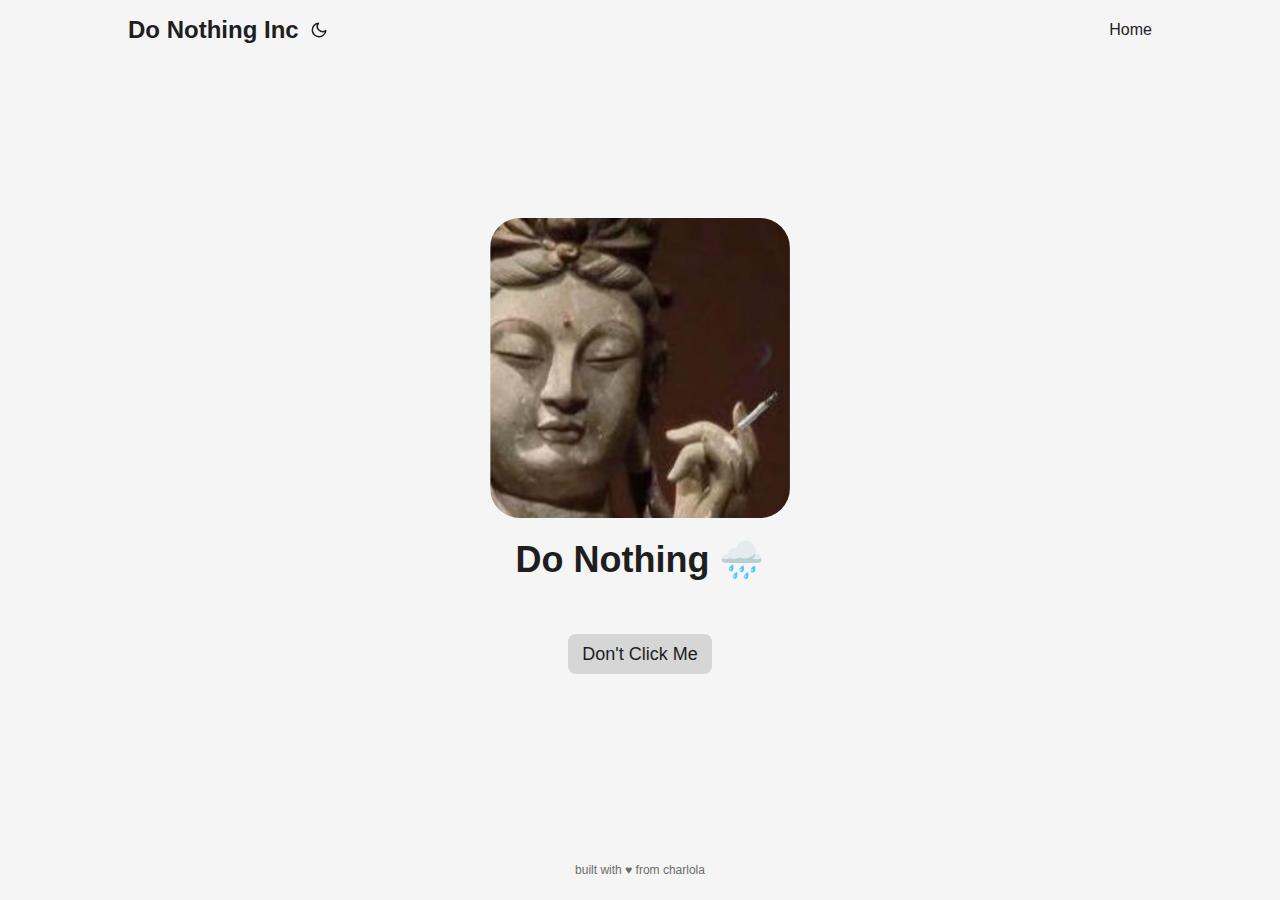
==== index.html @ af5cbb63 "new commit" ====
<!DOCTYPE html>
<html lang="en" dir="auto">

<head>
	<meta name="generator" content="Hugo 0.101.0" /><meta charset="utf-8">
<meta http-equiv="X-UA-Compatible" content="IE=edge">
<meta name="viewport" content="width=device-width, initial-scale=1, shrink-to-fit=no">
<meta name="robots" content="index, follow">
<title>Do Nothing Inc</title>

<meta name="description" content="">
<meta name="author" content="Do Nothing Inc">
<link rel="canonical" href="/" />
<link crossorigin="anonymous" href="/assets/css/stylesheet.min.ab0382e1caec076519c295cafd73aff8515200d98979dd2f3a7a3efe6a1775ed.css" integrity="sha256-qwOC4crsB2UZwpXK/XOv&#43;FFSANmJed0vOno&#43;/moXde0=" rel="preload stylesheet" as="style">
<link rel="preload" href="/images/budda.png" as="image">
<link rel="icon" href="/images/favicon.ico">
<link rel="icon" type="image/png" sizes="16x16" href="/images/favicon-16x16.png">
<link rel="icon" type="image/png" sizes="32x32" href="/images/favicon-32x32.png">
<link rel="apple-touch-icon" href="/images/apple-touch-icon.png">
<link rel="mask-icon" href="/images/apple-touch-icon.png">
<meta name="theme-color" content="#2e2e33">
<meta name="msapplication-TileColor" content="#2e2e33">
<link rel="alternate" type="application/rss+xml" href="/index.xml">
<noscript>
    <style>
        #theme-toggle,
        .top-link {
            display: none;
        }

    </style>
    <style>
        @media (prefers-color-scheme: dark) {
            :root {
                --theme: rgb(29, 30, 32);
                --entry: rgb(46, 46, 51);
                --primary: rgb(218, 218, 219);
                --secondary: rgb(155, 156, 157);
                --tertiary: rgb(65, 66, 68);
                --content: rgb(196, 196, 197);
                --hljs-bg: rgb(46, 46, 51);
                --code-bg: rgb(55, 56, 62);
                --border: rgb(51, 51, 51);
            }

            .list {
                background: var(--theme);
            }

            .list:not(.dark)::-webkit-scrollbar-track {
                background: 0 0;
            }

            .list:not(.dark)::-webkit-scrollbar-thumb {
                border-color: var(--theme);
            }
        }

    </style>
</noscript>
</head>

<body class="list" id="top">
<script>
    if (localStorage.getItem("pref-theme") === "dark") {
        document.body.classList.add('dark');
    } else if (localStorage.getItem("pref-theme") === "light") {
        document.body.classList.remove('dark')
    } else if (window.matchMedia('(prefers-color-scheme: dark)').matches) {
        document.body.classList.add('dark');
    }

</script>

<header class="header">
    <nav class="nav">
        <div class="logo">
            <a href="" accesskey="h" title="Do Nothing Inc (Alt + H)">Do Nothing Inc</a>
            <span class="logo-switches">
                <button id="theme-toggle" accesskey="t" title="(Alt + T)">
                    <svg id="moon" xmlns="http://www.w3.org/2000/svg" width="24" height="24" viewBox="0 0 24 24"
                        fill="none" stroke="currentColor" stroke-width="2" stroke-linecap="round"
                        stroke-linejoin="round">
                        <path d="M21 12.79A9 9 0 1 1 11.21 3 7 7 0 0 0 21 12.79z"></path>
                    </svg>
                    <svg id="sun" xmlns="http://www.w3.org/2000/svg" width="24" height="24" viewBox="0 0 24 24"
                        fill="none" stroke="currentColor" stroke-width="2" stroke-linecap="round"
                        stroke-linejoin="round">
                        <circle cx="12" cy="12" r="5"></circle>
                        <line x1="12" y1="1" x2="12" y2="3"></line>
                        <line x1="12" y1="21" x2="12" y2="23"></line>
                        <line x1="4.22" y1="4.22" x2="5.64" y2="5.64"></line>
                        <line x1="18.36" y1="18.36" x2="19.78" y2="19.78"></line>
                        <line x1="1" y1="12" x2="3" y2="12"></line>
                        <line x1="21" y1="12" x2="23" y2="12"></line>
                        <line x1="4.22" y1="19.78" x2="5.64" y2="18.36"></line>
                        <line x1="18.36" y1="5.64" x2="19.78" y2="4.22"></line>
                    </svg>
                </button>
            </span>
        </div>
        <ul id="menu">
            <li>
                <a href="/" title="Home"><span>Home</span></a>
            </li>
        </ul>
    </nav>
</header>
<main class="main"><div class="profile">
    <div class="profile_inner"><img src="/images/budda.png" alt="my image"
            height="300" width="300" />
        <h1>Do Nothing 🌧️</h1>
        <div class="profile-description"></div><div class="social-icons">
</div>

        <div class="buttons">
            <a class="button" href="https://www.youtube.com/watch?v=dQw4w9WgXcQ" rel="noopener" title="Don&#39;t Click Me">
                <span class="button-inner">Don&#39;t Click Me</span>
            </a>
        </div>
    </div>
</div>

    </main>
    
<footer class="footer">
    <span> built with ♥ from charlola
      
</footer>
<a href="#top" aria-label="go to top" title="Go to Top (Alt + G)" class="top-link" id="top-link" accesskey="g">
    <svg xmlns="http://www.w3.org/2000/svg" viewBox="0 0 12 6" fill="currentColor">
        <path d="M12 6H0l6-6z" />
    </svg>
</a>


<script>
    let menu = document.getElementById('menu')
    if (menu) {
        menu.scrollLeft = localStorage.getItem("menu-scroll-position");
        menu.onscroll = function () {
            localStorage.setItem("menu-scroll-position", menu.scrollLeft);
        }
    }

    document.querySelectorAll('a[href^="#"]').forEach(anchor => {
        anchor.addEventListener("click", function (e) {
            e.preventDefault();
            var id = this.getAttribute("href").substr(1);
            if (!window.matchMedia('(prefers-reduced-motion: reduce)').matches) {
                document.querySelector(`[id='${decodeURIComponent(id)}']`).scrollIntoView({
                    behavior: "smooth"
                });
            } else {
                document.querySelector(`[id='${decodeURIComponent(id)}']`).scrollIntoView();
            }
            if (id === "top") {
                history.replaceState(null, null, " ");
            } else {
                history.pushState(null, null, `#${id}`);
            }
        });
    });

</script>
<script>
    var mybutton = document.getElementById("top-link");
    window.onscroll = function () {
        if (document.body.scrollTop > 800 || document.documentElement.scrollTop > 800) {
            mybutton.style.visibility = "visible";
            mybutton.style.opacity = "1";
        } else {
            mybutton.style.visibility = "hidden";
            mybutton.style.opacity = "0";
        }
    };

</script>
<script>
    document.getElementById("theme-toggle").addEventListener("click", () => {
        if (document.body.className.includes("dark")) {
            document.body.classList.remove('dark');
            localStorage.setItem("pref-theme", 'light');
        } else {
            document.body.classList.add('dark');
            localStorage.setItem("pref-theme", 'dark');
        }
    })

</script>
</body>

</html>
---- assets/css/stylesheet.min.ab0382e1caec076519c295cafd73aff8515200d98979dd2f3a7a3efe6a1775ed.css ----
:root{--gap:24px;--content-gap:20px;--nav-width:1024px;--main-width:720px;--header-height:60px;--footer-height:60px;--radius:8px;--theme:rgb(255, 255, 255);--entry:rgb(255, 255, 255);--primary:rgb(30, 30, 30);--secondary:rgb(108, 108, 108);--tertiary:rgb(214, 214, 214);--content:rgb(31, 31, 31);--hljs-bg:rgb(28, 29, 33);--code-bg:rgb(245, 245, 245);--border:rgb(238, 238, 238)}.dark{--theme:rgb(29, 30, 32);--entry:rgb(46, 46, 51);--primary:rgb(218, 218, 219);--secondary:rgb(155, 156, 157);--tertiary:rgb(65, 66, 68);--content:rgb(196, 196, 197);--hljs-bg:rgb(46, 46, 51);--code-bg:rgb(55, 56, 62);--border:rgb(51, 51, 51)}.list{background:var(--code-bg)}.dark.list{background:var(--theme)}*,::after,::before{box-sizing:border-box}html{-webkit-tap-highlight-color:transparent;overflow-y:scroll}a,button,body,h1,h2,h3,h4,h5,h6{color:var(--primary)}body{font-family:-apple-system,BlinkMacSystemFont,segoe ui,Roboto,Oxygen,Ubuntu,Cantarell,open sans,helvetica neue,sans-serif;font-size:18px;line-height:1.6;word-break:break-word;background:var(--theme)}article,aside,figcaption,figure,footer,header,hgroup,main,nav,section,table{display:block}h1,h2,h3,h4,h5,h6{line-height:1.2}h1,h2,h3,h4,h5,h6,p{margin-top:0;margin-bottom:0}ul{padding:0}a{text-decoration:none}body,figure,ul{margin:0}table{width:100%;border-collapse:collapse;border-spacing:0;overflow-x:auto;word-break:keep-all}button,input,textarea{padding:0;font:inherit;background:0 0;border:0}input,textarea{outline:0}button,input[type=button],input[type=submit]{cursor:pointer}input:-webkit-autofill,textarea:-webkit-autofill{box-shadow:0 0 0 50px var(--theme)inset}img{display:block;max-width:100%}::-webkit-scrollbar-track{background:0 0}.list:not(.dark)::-webkit-scrollbar-track{background:var(--code-bg)}::-webkit-scrollbar-thumb{background:var(--tertiary);border:5px solid var(--theme);border-radius:var(--radius)}.list:not(.dark)::-webkit-scrollbar-thumb{border:5px solid var(--code-bg)}::-webkit-scrollbar-thumb:hover{background:var(--secondary)}.not-found{position:absolute;left:0;right:0;display:flex;align-items:center;justify-content:center;height:80%;font-size:160px;font-weight:700}.archive-posts{width:100%;font-size:16px}.archive-year{margin-top:40px}.archive-year:not(:last-of-type){border-bottom:2px solid var(--border)}.archive-month{display:flex;align-items:flex-start;padding:10px 0}.archive-month-header{margin:25px 0;width:200px}.archive-month:not(:last-of-type){border-bottom:1px solid var(--border)}.archive-entry{position:relative;padding:5px;margin:10px 0}.archive-entry-title{margin:5px 0;font-weight:400}.archive-count,.archive-meta{color:var(--secondary);font-size:14px}.footer,.top-link{font-size:12px;color:var(--secondary)}.footer{max-width:calc(var(--main-width) + var(--gap) * 2);margin:auto;padding:calc((var(--footer-height) - var(--gap))/2)var(--gap);text-align:center;line-height:24px}.footer span{margin-inline-start:1px;margin-inline-end:1px}.footer span:last-child{white-space:nowrap}.footer a{color:inherit;border-bottom:1px solid var(--secondary)}.footer a:hover{border-bottom:1px solid var(--primary)}.top-link{visibility:hidden;position:fixed;bottom:60px;right:30px;z-index:99;background:var(--tertiary);width:42px;height:42px;padding:12px;border-radius:64px;transition:visibility .5s,opacity .8s linear}.top-link,.top-link svg{filter:drop-shadow(0 0 0 var(--theme))}.footer a:hover,.top-link:hover{color:var(--primary)}.top-link:focus,#theme-toggle:focus{outline:0}.nav{display:flex;flex-wrap:wrap;justify-content:space-between;max-width:calc(var(--nav-width) + var(--gap) * 2);margin-inline-start:auto;margin-inline-end:auto;line-height:var(--header-height)}.nav a{display:block}.logo,#menu{display:flex;margin:auto var(--gap)}.logo{flex-wrap:inherit}.logo a{font-size:24px;font-weight:700}.logo a img{display:inline;vertical-align:middle;pointer-events:none;transform:translate(0,-10%);border-radius:6px;margin-inline-end:8px}#theme-toggle svg{height:18px}button#theme-toggle{font-size:26px;margin:auto 4px}body.dark #moon{vertical-align:middle;display:none}body:not(.dark) #sun{display:none}#menu{list-style:none;word-break:keep-all;overflow-x:auto;white-space:nowrap}#menu li+li{margin-inline-start:var(--gap)}#menu a{font-size:16px}#menu .active{font-weight:500;border-bottom:2px solid}.lang-switch li,.lang-switch ul,.logo-switches{display:inline-flex;margin:auto 4px}.lang-switch{display:flex;flex-wrap:inherit}.lang-switch a{margin:auto 3px;font-size:16px;font-weight:500}.logo-switches{flex-wrap:inherit}.main{position:relative;min-height:calc(100vh - var(--header-height) - var(--footer-height));max-width:calc(var(--main-width) + var(--gap) * 2);margin:auto;padding:var(--gap)}.page-header h1{font-size:40px}.pagination{display:flex}.pagination a{color:var(--theme);font-size:13px;line-height:36px;background:var(--primary);border-radius:calc(36px/2);padding:0 16px}.pagination .next{margin-inline-start:auto}.social-icons{padding:12px 0}.social-icons a:not(:last-of-type){margin-inline-end:12px}.social-icons a svg{height:26px;width:26px}code{direction:ltr}div.highlight,pre{position:relative}.copy-code{display:none;position:absolute;top:4px;right:4px;color:rgba(255,255,255,.8);background:rgba(78,78,78,.8);border-radius:var(--radius);padding:0 5px;font-size:14px;user-select:none}div.highlight:hover .copy-code,pre:hover .copy-code{display:block}.first-entry{position:relative;display:flex;flex-direction:column;justify-content:center;min-height:320px;margin:var(--gap)0 calc(var(--gap) * 2)}.first-entry .entry-header{overflow:hidden;display:-webkit-box;-webkit-box-orient:vertical;-webkit-line-clamp:3}.first-entry .entry-header h1{font-size:34px;line-height:1.3}.first-entry .entry-content{margin:14px 0;font-size:16px;-webkit-line-clamp:3}.first-entry .entry-content-project{margin:14px 0;font-size:16px;-webkit-line-clamp:3}.first-entry .entry-footer{font-size:14px}.home-info .entry-content{-webkit-line-clamp:unset;text-align:justify}.post-entry-project,.post-entry{position:relative;margin-bottom:var(--gap);padding:var(--gap);background:var(--entry);border-radius:var(--radius);transition:transform .1s;border:1px solid var(--border);border-color:#c3c3c3}.post-entry:active{transform:scale(.96)}.post-entry-project:active{transform:scale(.96)}.tag-entry .entry-cover{display:none}.entry-header h2{font-size:24px;line-height:1.3}.profilebox{display:flex}.profilepic{height:auto;display:inline-block;margin:8px 0;line-height:1.6;overflow:hidden;display:-webkit-box;-webkit-box-orient:vertical;-webkit-line-clamp:2}.entry-content{margin:8px 0;color:var(--secondary);font-size:14px;line-height:1.6;overflow:hidden;display:-webkit-box;-webkit-box-orient:vertical;-webkit-line-clamp:2}.entry-content-project{margin:8px 0;color:var(--secondary);font-size:16px;-webkit-box-orient:vertical;-webkit-line-clamp:2}.entry-footer{color:var(--secondary);font-size:13px}.entry-link{position:absolute;left:0;right:0;top:0;bottom:0}.entry-cover,.entry-isdraft{font-size:14px;color:var(--secondary)}.entry-cover{margin-bottom:var(--gap);text-align:center}.entry-cover img{border-radius:var(--radius);pointer-events:none;width:100%;height:auto}.entry-cover a{color:var(--secondary);box-shadow:0 1px 0 var(--primary)}.page-header,.post-header{margin:24px auto var(--content-gap)}.post-title{margin-bottom:2px;font-size:40px}.post-description{margin-top:10px;margin-bottom:5px;text-align:justify}.post-meta,.breadcrumbs{color:var(--secondary);font-size:14px;display:flex;flex-wrap:wrap}.post-meta .i18n_list li{display:inline-flex;list-style:none;margin:auto 3px;box-shadow:0 1px 0 var(--secondary)}.breadcrumbs a{font-size:16px}.post-content{color:var(--content)}.post-content h3,.post-content h4,.post-content h5,.post-content h6{margin:24px 0 16px}.post-content h1{margin:40px auto 32px;font-size:40px}.post-content h2{margin:32px auto 24px;font-size:32px}.post-content h3{font-size:24px}.post-content h4{font-size:16px}.post-content h5{font-size:14px}.post-content h6{font-size:12px}.post-content a,.toc a:hover{box-shadow:0 1px}.post-content a code{margin:auto 0;border-radius:0;box-shadow:0 -1px 0 var(--primary)inset}.post-content del{text-decoration:none;background:linear-gradient(to right,var(--primary) 100%,transparent 0)0/1px 1px repeat-x}.post-content dl,.post-content ol,.post-content p,.post-content figure,.post-content ul{margin-bottom:var(--content-gap);text-align:justify}.post-content ol,.post-content ul{padding-inline-start:20px}.post-content li{margin-top:5px}.post-content li p{margin-bottom:0}.post-content dl{display:flex;flex-wrap:wrap;margin:0}.post-content dt{width:25%;font-weight:700}.post-content dd{width:75%;margin-inline-start:0;padding-inline-start:10px}.post-content dd~dd,.post-content dt~dt{margin-top:10px}.post-content table{margin-bottom:32px}.post-content table th,.post-content table:not(.highlighttable,.highlight table,.gist .highlight) td{min-width:80px;padding:12px 8px;line-height:1.5;border-bottom:1px solid var(--border)}.post-content table th{font-size:14px;text-align:start}.post-content table:not(.highlighttable) td code:only-child{margin:auto 0}.post-content .highlight table{border-radius:var(--radius)}.post-content .highlight:not(table){margin:10px auto;background:var(--hljs-bg)!important;border-radius:var(--radius)}.post-content li>.highlight{margin-inline-end:0}.post-content ul pre{margin-inline-start:calc(var(--gap) * -2)}.post-content .highlight pre{margin:0}.post-content .highlighttable{table-layout:fixed}.post-content .highlighttable td:first-child{width:40px}.post-content .highlighttable td .linenodiv{padding-inline-end:0!important}.post-content .highlighttable td .highlight,.post-content .highlighttable td .linenodiv pre{margin-bottom:0}.post-content .highlighttable td .highlight pre code::-webkit-scrollbar{display:none}.post-content code{margin:auto 4px;padding:4px 6px;font-size:.78em;line-height:1.5;background:var(--code-bg);border-radius:2px}.post-content pre code{display:block;margin:auto 0;padding:10px;color:#d5d5d6;background:var(--hljs-bg)!important;border-radius:var(--radius);overflow-x:auto;word-break:break-all}.post-content blockquote{margin:20px 0;padding:0 14px;border-inline-start:3px solid var(--primary)}.post-content hr{margin:30px 0;height:2px;background:var(--tertiary);border-top:0;border-bottom:0}.post-content iframe{max-width:100%}.post-content img{border-radius:4px;margin:1rem 0}.post-content img[src*="#center"]{margin:1rem auto}.post-content figure.align-center{text-align:center}.post-content figure>figcaption{color:var(--primary);font-size:16px;font-weight:700;margin:8px 0 16px}.post-content figure>figcaption>p{color:var(--secondary);font-size:14px;font-weight:400}.toc{margin:0 2px 40px;border:1px solid var(--border);background:var(--code-bg);border-radius:var(--radius);padding:.4em}.dark .toc{background:var(--entry)}.toc details summary{cursor:zoom-in;margin-inline-start:20px}.toc details[open] summary{cursor:zoom-out}.toc .details{display:inline;font-weight:500}.toc .inner{margin:0 20px;padding:10px 20px}.toc li ul{margin-inline-start:var(--gap)}.toc summary:focus{outline:0}.post-footer{margin-top:56px}.post-tags li{display:inline-block;margin-inline-end:3px;margin-bottom:5px}.post-tags a,.share-buttons,.paginav{border-radius:var(--radius);background:var(--code-bg);border:1px solid var(--border)}.post-tags a{display:block;padding-inline-start:14px;padding-inline-end:14px;color:var(--secondary);font-size:14px;line-height:34px;background:var(--code-bg)}.post-tags a:hover,.paginav a:hover{background:var(--border)}.share-buttons{margin:14px 0;padding-inline-start:var(--radius);display:flex;justify-content:center;overflow-x:auto}.share-buttons a{margin-top:10px}.share-buttons a:not(:last-of-type){margin-inline-end:12px}.share-buttons a svg{height:30px;width:30px;fill:currentColor;transition:transform .1s}.share-buttons svg:active{transform:scale(.96)}h1:hover .anchor,h2:hover .anchor,h3:hover .anchor,h4:hover .anchor,h5:hover .anchor,h6:hover .anchor{display:inline-flex;color:var(--secondary);margin-inline-start:8px;font-weight:500;user-select:none}.post-content :not(table) ::-webkit-scrollbar-thumb{border:2px solid var(--hljs-bg);background:#717175}.post-content :not(table) ::-webkit-scrollbar-thumb:hover{background:#a3a3a5}.gist table::-webkit-scrollbar-thumb{border:2px solid #fff;background:#adadad}.gist table::-webkit-scrollbar-thumb:hover{background:#707070}.post-content table::-webkit-scrollbar-thumb{border-width:2px}.paginav{margin:10px 0;display:flex;line-height:30px;border-radius:var(--radius)}.paginav a{padding-inline-start:14px;padding-inline-end:14px;border-radius:var(--radius)}.paginav .title{letter-spacing:1px;text-transform:uppercase;font-size:small;color:var(--secondary)}.paginav .prev,.paginav .next{width:50%}.paginav span:hover:not(.title){box-shadow:0 1px}.paginav .next{margin-inline-start:auto;text-align:right}[dir=rtl] .paginav .next{text-align:left}.buttons,.main .profile{display:flex;justify-content:center}.main .profile{align-items:center;min-height:calc(100vh - var(--header-height) - var(--footer-height) - (var(--gap) * 2));text-align:center}.profile .profile_inner h1{padding:12px 0}.profile img{display:inline-table;border-radius:10%;pointer-events:none}.buttons{flex-wrap:wrap;max-width:400px;margin:0 auto}.button{background:var(--tertiary);border-radius:var(--radius);margin:8px;padding:6px;transition:transform .1s}.button-inner{padding:0 8px}.button:active{transform:scale(.96)}.profile-description{margin:8px;color:var(--secondary);font-size:20px;line-height:1.6;display:--webkit-box;--webkit-box-orient:vertical}#searchbox input{padding:4px 10px;width:100%;color:var(--primary);font-weight:700;border:2px solid var(--tertiary);border-radius:var(--radius)}#searchbox input:focus{border-color:var(--secondary)}#searchResults li{list-style:none;border-radius:var(--radius);padding:10px;margin:10px 0;position:relative;font-weight:500}#searchResults{margin:10px 0;width:100%}#searchResults li:active{transition:transform .1s;transform:scale(.98)}#searchResults a{position:absolute;width:100%;height:100%;top:0;left:0;outline:none}#searchResults .focus{transform:scale(.98);border:2px solid var(--tertiary)}.terms-tags li{display:inline-block;margin:10px;font-weight:500}.terms-tags a{display:block;padding:3px 10px;background:var(--tertiary);border-radius:6px;transition:transform .1s}.terms-tags a:active{background:var(--tertiary);transform:scale(.96)}.hljs-comment,.hljs-quote{color:#b6b18b}.hljs-deletion,.hljs-name,.hljs-regexp,.hljs-selector-class,.hljs-selector-id,.hljs-tag,.hljs-template-variable,.hljs-variable{color:#eb3c54}.hljs-built_in,.hljs-builtin-name,.hljs-link,.hljs-literal,.hljs-meta,.hljs-number,.hljs-params,.hljs-type{color:#e7ce56}.hljs-attribute{color:#ee7c2b}.hljs-addition,.hljs-bullet,.hljs-string,.hljs-symbol{color:#4fb4d7}.hljs-section,.hljs-title{color:#78bb65}.hljs-keyword,.hljs-selector-tag{color:#b45ea4}.hljs{display:block;overflow-x:auto;background:#1c1d21;color:#c0c5ce;padding:.5em}.hljs-emphasis{font-style:italic}.hljs-strong{font-weight:700}@media screen and (max-width:768px){:root{--gap:14px}.profile img{transform:scale(.85)}.first-entry{min-height:260px}.archive-month{flex-direction:column}.archive-year{margin-top:20px}.footer{padding:calc((var(--footer-height) - var(--gap) - 10px)/2)var(--gap)}}@media screen and (min-width:768px){::-webkit-scrollbar{width:19px;height:11px}}@media screen and (max-width:900px){.list .top-link{transform:translateY(-5rem)}}@media(prefers-reduced-motion){.terms-tags a:active,.button:active,.share-buttons svg:active,.post-entry:active,.top-link,#searchResults .focus,#searchResults li:active{transform:none}}
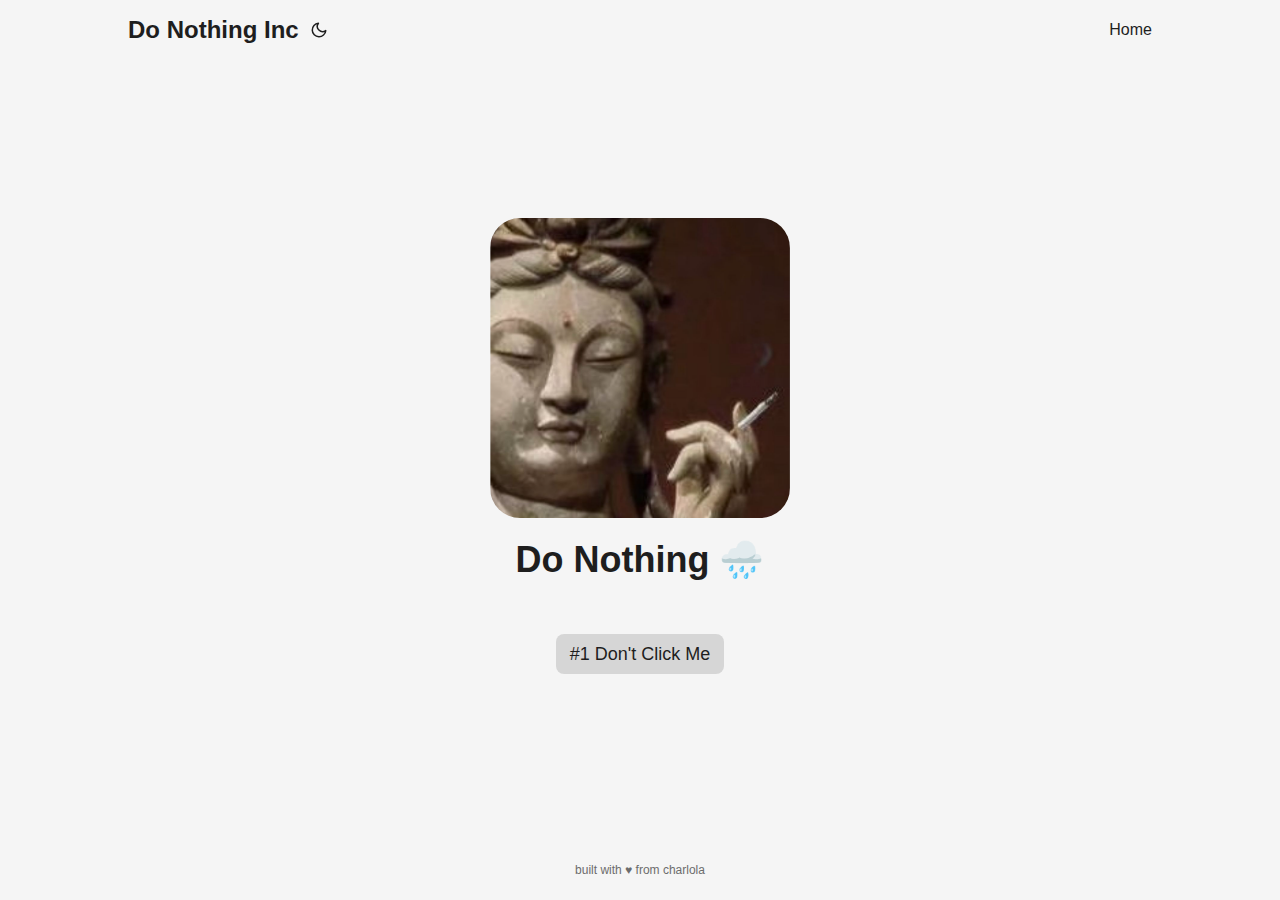
==== commit 5cee56f2: "Update index.html" ====
--- a/index.html
+++ b/index.html
@@ -114,8 +114,8 @@
 </div>
 
         <div class="buttons">
-            <a class="button" href="https://www.youtube.com/watch?v=dQw4w9WgXcQ" rel="noopener" title="Don&#39;t Click Me">
-                <span class="button-inner">Don&#39;t Click Me</span>
+            <a class="button" href="https://donothinginc.github.io/vr" title="Don&#39;t Click Me 1">
+                <span class="button-inner">#1 Don&#39;t Click Me</span>
             </a>
         </div>
     </div>
